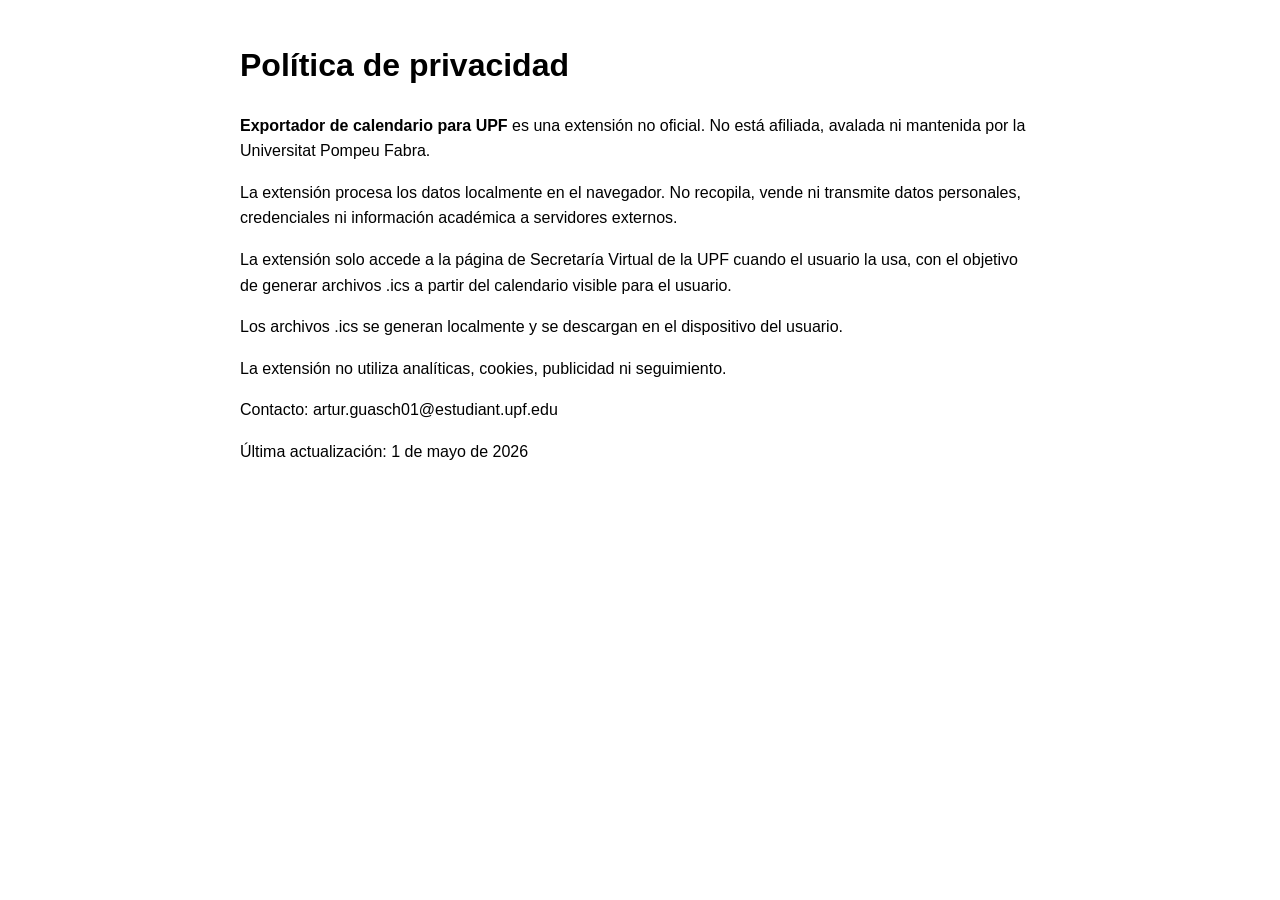
==== index.html @ a5b78ee7 "Create index.html" ====
<!doctype html>
<html lang="es">
<head>
  <meta charset="utf-8">
  <title>Política de privacidad - Exportador de calendario para UPF</title>
  <meta name="viewport" content="width=device-width, initial-scale=1">
</head>
<body style="font-family: Arial, sans-serif; max-width: 800px; margin: 40px auto; line-height: 1.6; padding: 0 20px;">
  <h1>Política de privacidad</h1>

  <p><strong>Exportador de calendario para UPF</strong> es una extensión no oficial. No está afiliada, avalada ni mantenida por la Universitat Pompeu Fabra.</p>

  <p>La extensión procesa los datos localmente en el navegador. No recopila, vende ni transmite datos personales, credenciales ni información académica a servidores externos.</p>

  <p>La extensión solo accede a la página de Secretaría Virtual de la UPF cuando el usuario la usa, con el objetivo de generar archivos .ics a partir del calendario visible para el usuario.</p>

  <p>Los archivos .ics se generan localmente y se descargan en el dispositivo del usuario.</p>

  <p>La extensión no utiliza analíticas, cookies, publicidad ni seguimiento.</p>

  <p>Contacto: artur.guasch01@estudiant.upf.edu</p>

  <p>Última actualización: 1 de mayo de 2026</p>
</body>
</html>
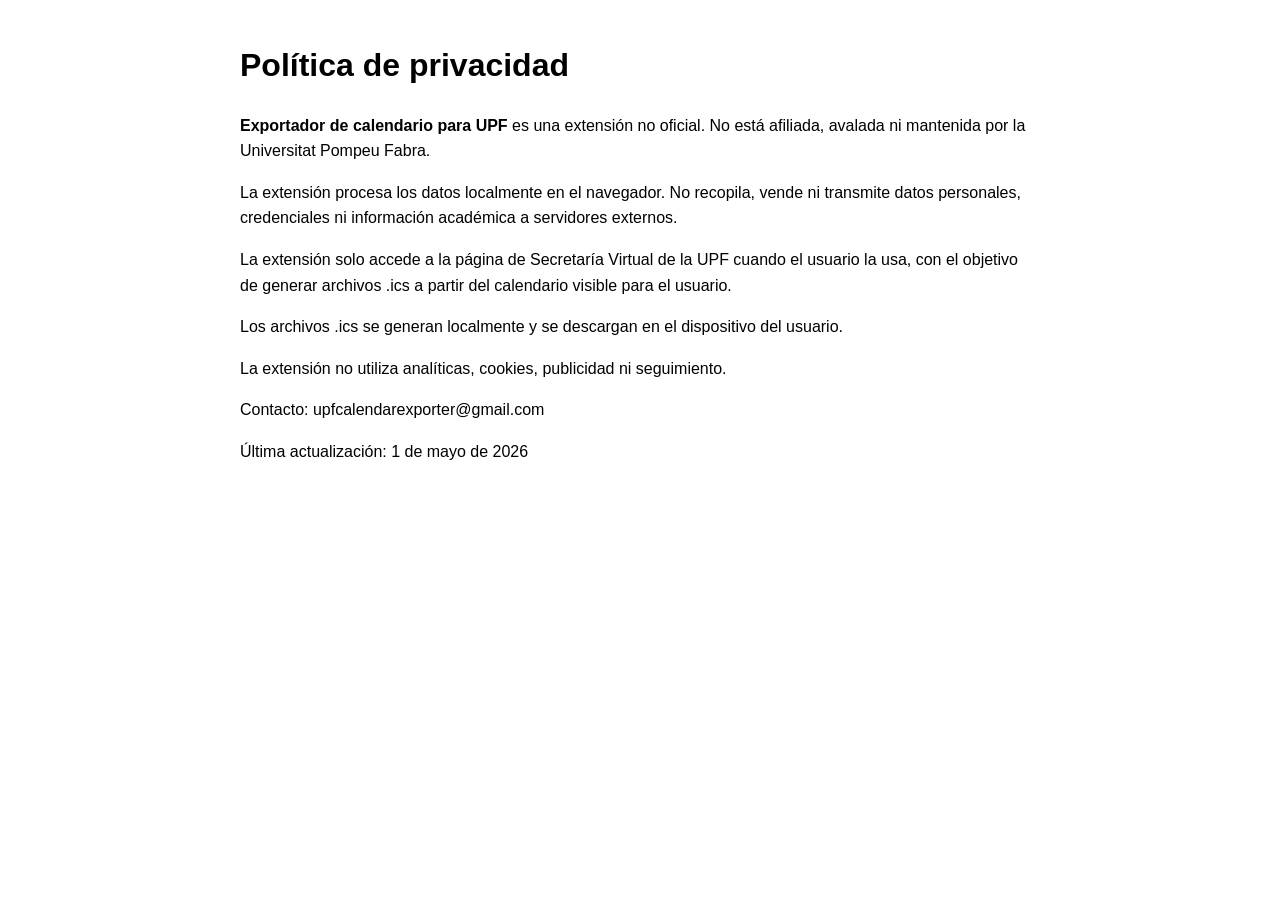
==== commit 439b7ce1: "Update index.html" ====
--- a/index.html
+++ b/index.html
@@ -18,7 +18,7 @@
 
   <p>La extensión no utiliza analíticas, cookies, publicidad ni seguimiento.</p>
 
-  <p>Contacto: artur.guasch01@estudiant.upf.edu</p>
+  <p>Contacto: upfcalendarexporter@gmail.com</p>
 
   <p>Última actualización: 1 de mayo de 2026</p>
 </body>
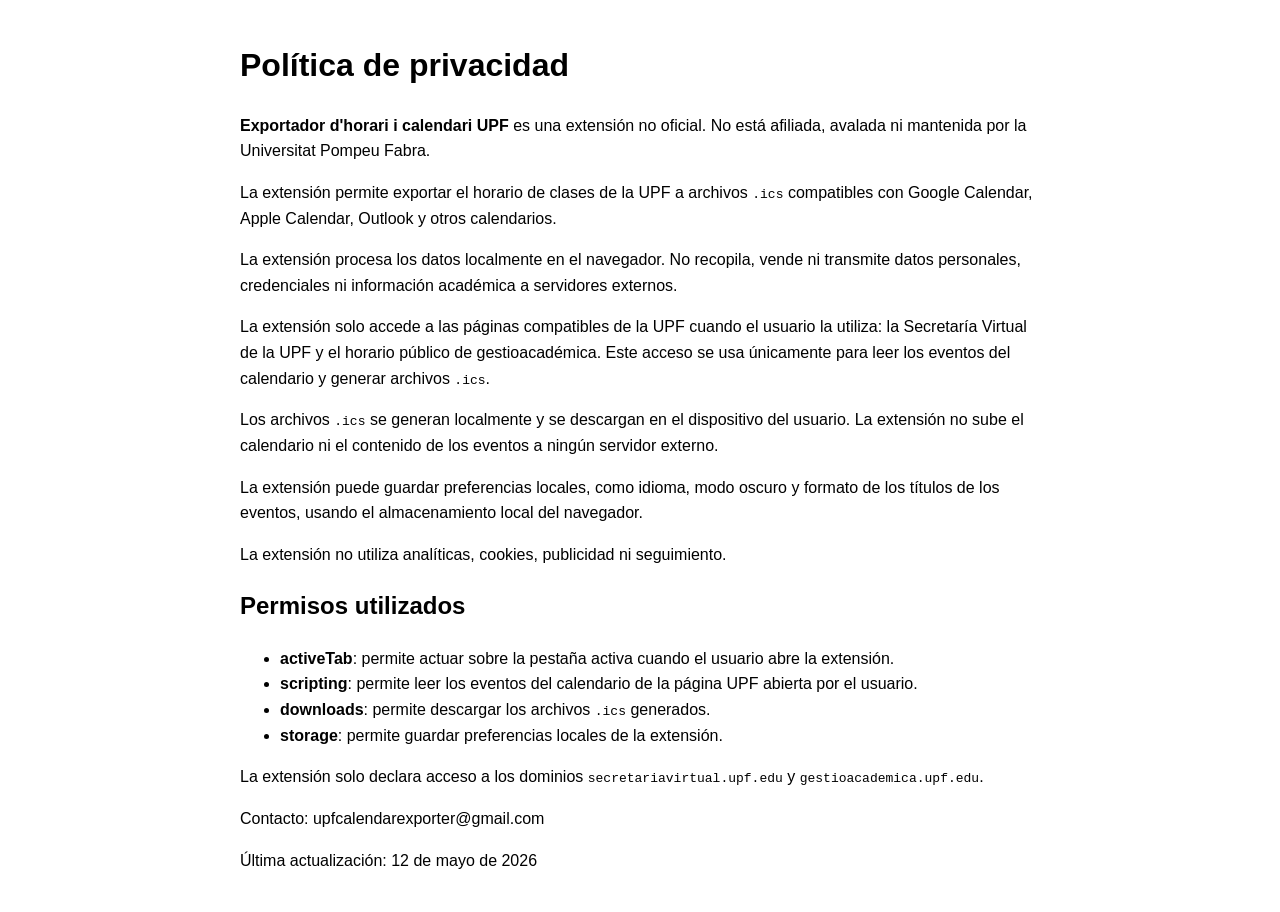
==== commit b3840abf: "1.0.3" ====
--- a/index.html
+++ b/index.html
@@ -2,24 +2,39 @@
 <html lang="es">
 <head>
   <meta charset="utf-8">
-  <title>Política de privacidad - Exportador de calendario para UPF</title>
   <meta name="viewport" content="width=device-width, initial-scale=1">
+  <title>Política de privacidad - Exportador d'horari i calendari UPF</title>
 </head>
 <body style="font-family: Arial, sans-serif; max-width: 800px; margin: 40px auto; line-height: 1.6; padding: 0 20px;">
   <h1>Política de privacidad</h1>
 
-  <p><strong>Exportador de calendario para UPF</strong> es una extensión no oficial. No está afiliada, avalada ni mantenida por la Universitat Pompeu Fabra.</p>
+  <p><strong>Exportador d'horari i calendari UPF</strong> es una extensión no oficial. No está afiliada, avalada ni mantenida por la Universitat Pompeu Fabra.</p>
+
+  <p>La extensión permite exportar el horario de clases de la UPF a archivos <code>.ics</code> compatibles con Google Calendar, Apple Calendar, Outlook y otros calendarios.</p>
 
   <p>La extensión procesa los datos localmente en el navegador. No recopila, vende ni transmite datos personales, credenciales ni información académica a servidores externos.</p>
 
-  <p>La extensión solo accede a la página de Secretaría Virtual de la UPF cuando el usuario la usa, con el objetivo de generar archivos .ics a partir del calendario visible para el usuario.</p>
+  <p>La extensión solo accede a las páginas compatibles de la UPF cuando el usuario la utiliza: la Secretaría Virtual de la UPF y el horario público de gestioacadémica. Este acceso se usa únicamente para leer los eventos del calendario y generar archivos <code>.ics</code>.</p>
 
-  <p>Los archivos .ics se generan localmente y se descargan en el dispositivo del usuario.</p>
+  <p>Los archivos <code>.ics</code> se generan localmente y se descargan en el dispositivo del usuario. La extensión no sube el calendario ni el contenido de los eventos a ningún servidor externo.</p>
+
+  <p>La extensión puede guardar preferencias locales, como idioma, modo oscuro y formato de los títulos de los eventos, usando el almacenamiento local del navegador.</p>
 
   <p>La extensión no utiliza analíticas, cookies, publicidad ni seguimiento.</p>
 
+  <h2>Permisos utilizados</h2>
+
+  <ul>
+    <li><strong>activeTab</strong>: permite actuar sobre la pestaña activa cuando el usuario abre la extensión.</li>
+    <li><strong>scripting</strong>: permite leer los eventos del calendario de la página UPF abierta por el usuario.</li>
+    <li><strong>downloads</strong>: permite descargar los archivos <code>.ics</code> generados.</li>
+    <li><strong>storage</strong>: permite guardar preferencias locales de la extensión.</li>
+  </ul>
+
+  <p>La extensión solo declara acceso a los dominios <code>secretariavirtual.upf.edu</code> y <code>gestioacademica.upf.edu</code>.</p>
+
   <p>Contacto: upfcalendarexporter@gmail.com</p>
 
-  <p>Última actualización: 1 de mayo de 2026</p>
+  <p>Última actualización: 12 de mayo de 2026</p>
 </body>
 </html>
